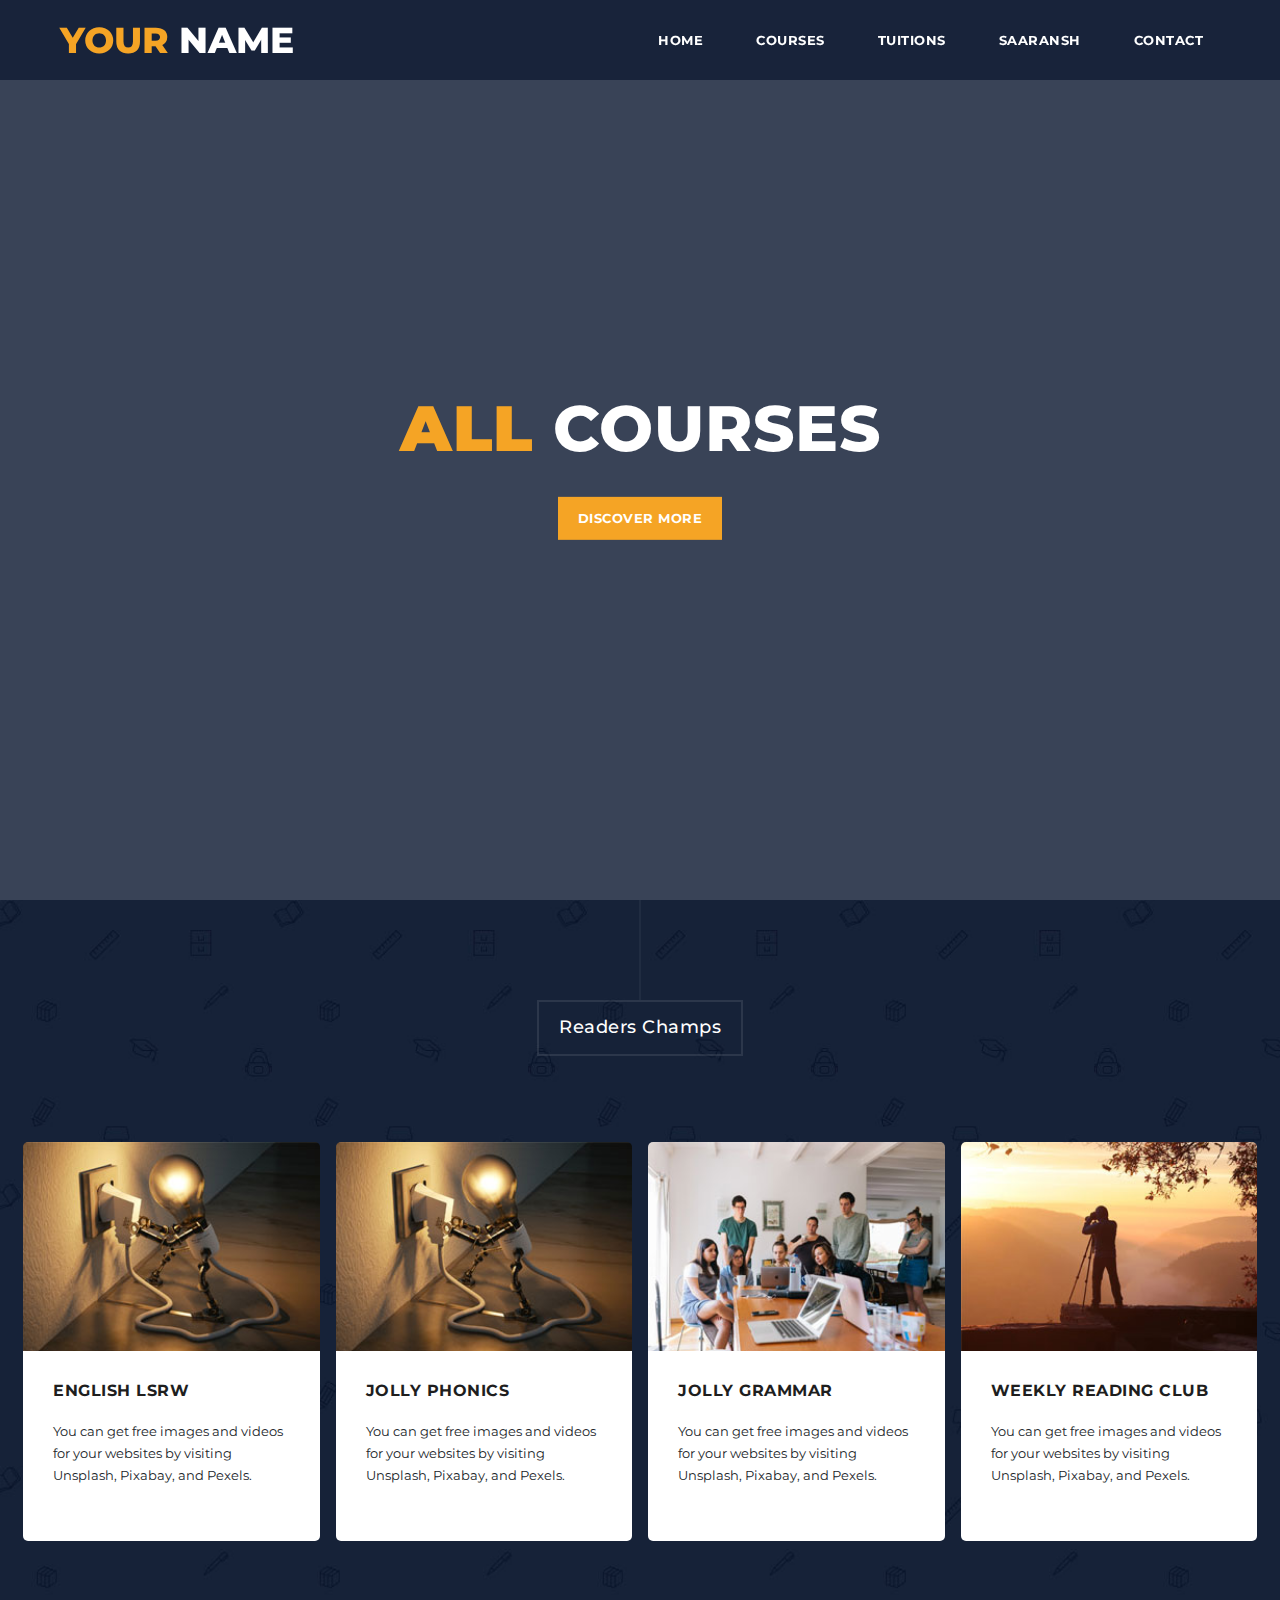
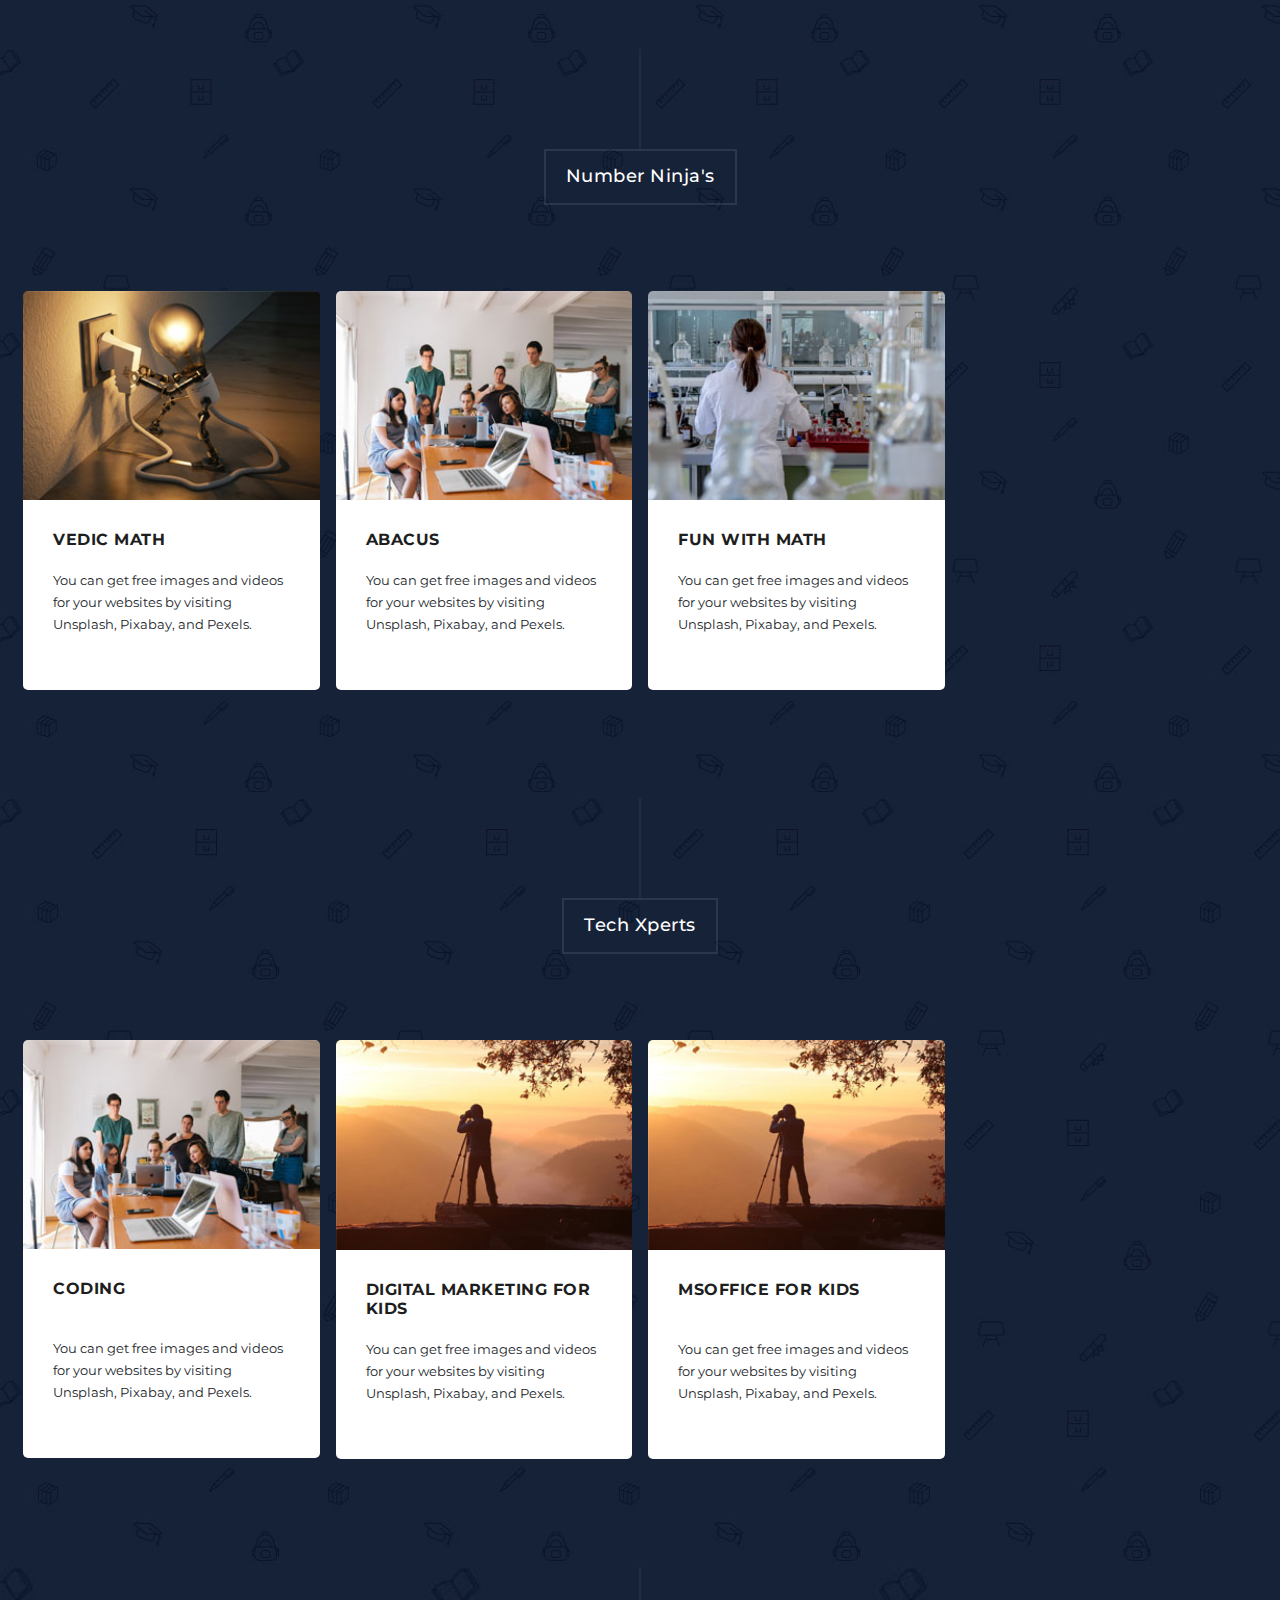
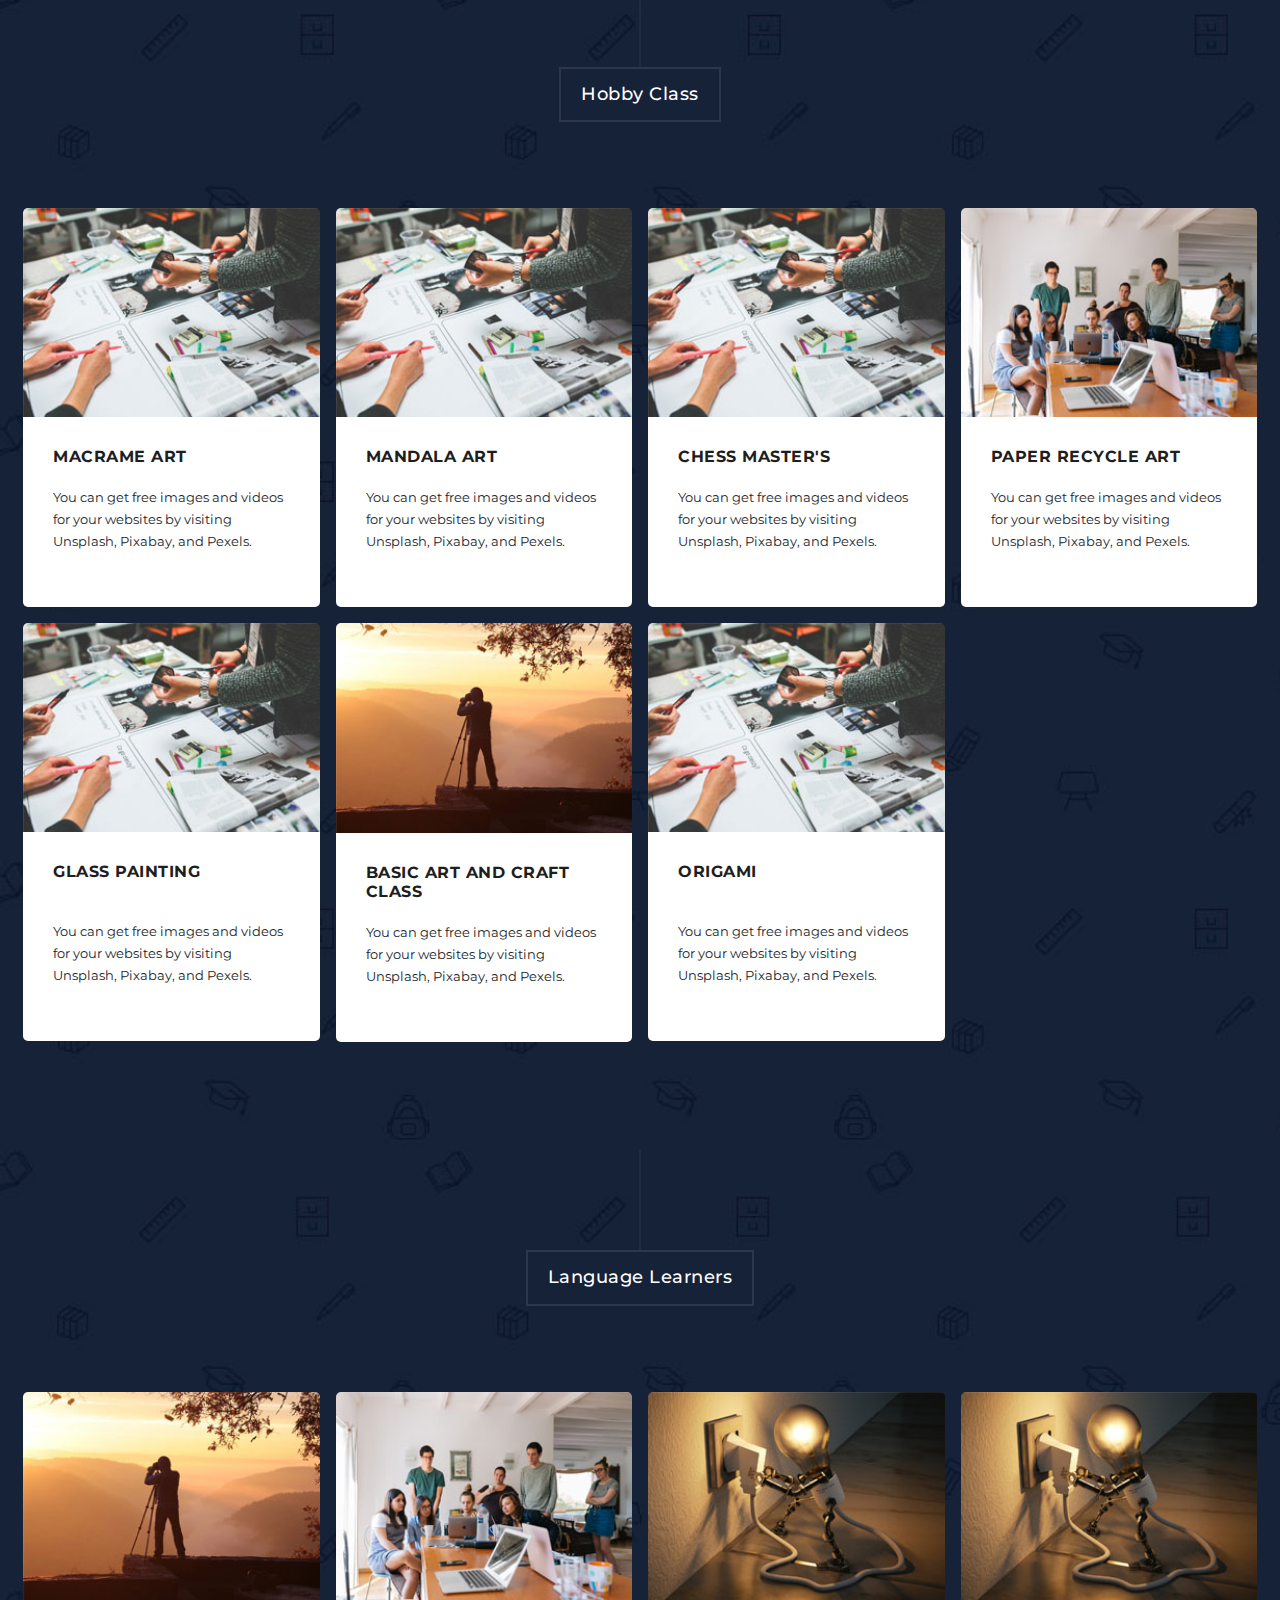
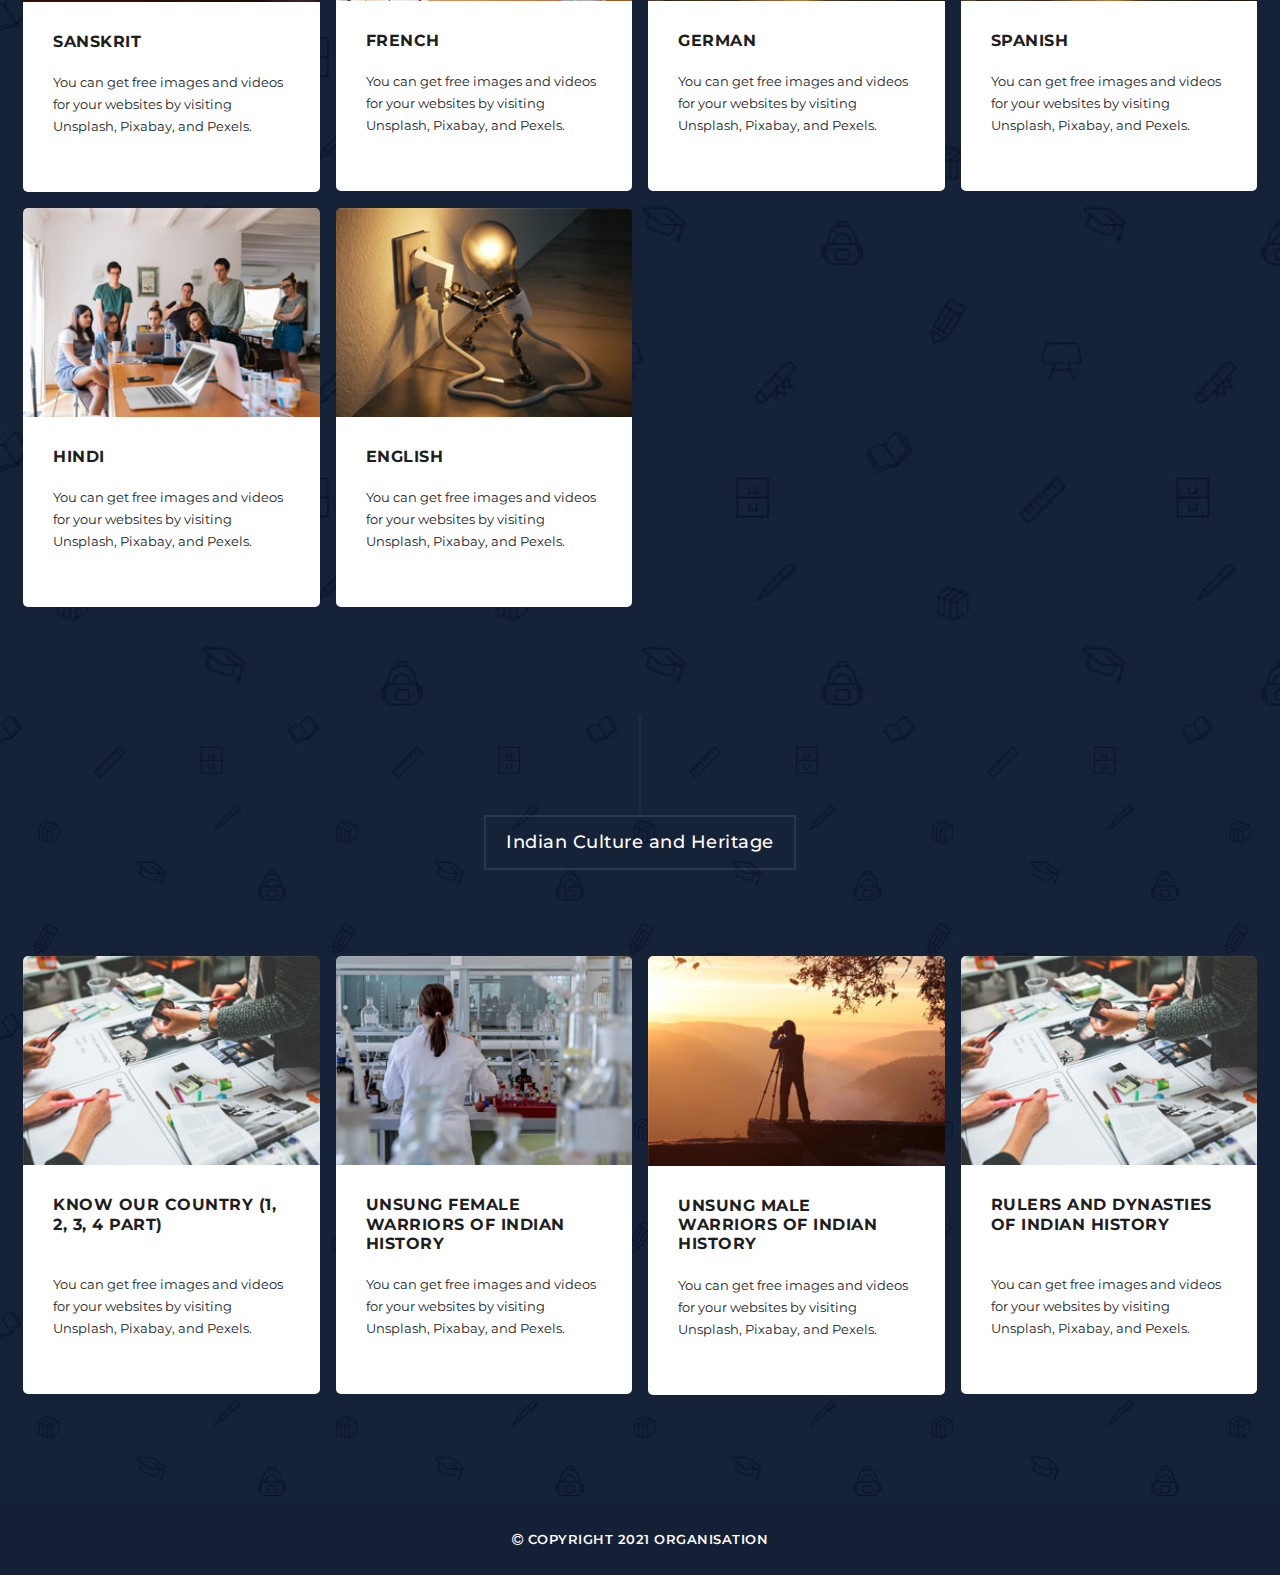
==== all-cources.html @ b9b0e44b "first commit" ====
<!DOCTYPE html>
<html lang="en">

<head>

  <meta charset="utf-8">
  <meta name="viewport" content="width=device-width, initial-scale=1, shrink-to-fit=no">
  <meta name="description" content="">
  <meta name="author" content="">
  <link href="https://fonts.googleapis.com/css?family=Montserrat:100,200,300,400,500,600,700,800,900" rel="stylesheet">

  <title>All Cources</title>

  <!-- Bootstrap core CSS -->
  <link href="vendor/bootstrap/css/bootstrap.min.css" rel="stylesheet">

  <!-- Additional CSS Files -->
  <link rel="stylesheet" href="assets/css/fontawesome.css">
  <link rel="stylesheet" href="assets/css/templatemo-grad-school.css">
  <link rel="stylesheet" href="assets/css/owl.css">
  <link rel="stylesheet" href="assets/css/lightbox.css">

</head>

<body>


  <!--header-->
  <header class="main-header clearfix" role="header">
    <div class="logo">
      <a href="/"><em>Your</em> Name</a>
    </div>
    <a href="#menu" class="menu-link"><i class="fa fa-bars"></i></a>
    <nav id="menu" class="main-nav" role="navigation">
      <ul class="main-menu">
        <li><a href="/" class="external">Home</a></li>
        <li><a href="./all-cources" class="external">Courses</a></li>
        <li><a href="./private-tuitions.html" class="external">Tuitions</a> </li>
        <li><a href="./saaransh-trust.html" class="external">Saaransh</a> </li>
        <li><a href="./contact" class="external">Contact</a></li>
      </ul>
    </nav>
  </header>

  <!-- ***** Main Banner Area Start ***** -->
  <section class="section main-banner" id="top" data-section="section1">
    <video autoplay muted loop id="bg-video">
      <source src="assets/images/course-video.mp4" type="video/mp4" />
    </video>

    <div class="video-overlay header-text">
      <div class="caption">
        <h6></h6>
        <h2><em>All</em> Courses</h2>
        <div class="main-button">
          <div class="scroll-to-section"><a href="#section-readers-champs">Discover more</a></div>
        </div>
      </div>
    </div>
  </section>
  <!-- ***** Main Banner Area End ***** -->



  <!-- A. Readers Champs. -->
  <section class="section courses coming-soon" id="section-readers-champs" data-section="section1">
    <div class="container-fluid">
      <div class="row">
        <div class="col-md-12">
          <div class="section-heading">
            <h2>Readers Champs</h2>
          </div>
        </div>
        <div class="row" id="readers-champs">

        </div>
      </div>
    </div>
  </section>

  <!-- B. Number Ninja's -->
  <section class="section courses" data-section="section2">
    <div class="container-fluid">
      <div class="row">
        <div class="col-md-12">
          <div class="section-heading">
            <h2>Number Ninja's</h2>
          </div>
        </div>
        <div class="row" id="number-ninja">

        </div>
      </div>
    </div>
  </section>

  <!-- C. Tech Xperts -->
  <section class="section courses" data-section="section3">
    <div class="container-fluid">
      <div class="row">
        <div class="col-md-12">
          <div class="section-heading">
            <h2>Tech Xperts</h2>
          </div>
        </div>
        <div class="row" id="tech-xperts">

        </div>
      </div>
    </div>
  </section>

  <!-- D. Hobby Class -->
  <section class="section courses" data-section="section4">
    <div class="container-fluid">
      <div class="row">
        <div class="col-md-12">
          <div class="section-heading">
            <h2>Hobby Class</h2>
          </div>
        </div>
        <div class="row" id="hobby-class">

        </div>
      </div>
    </div>
  </section>

  <!-- E. Language Learners -->
  <section class="section courses" data-section="section5">
    <div class="container-fluid">
      <div class="row">
        <div class="col-md-12">
          <div class="section-heading">
            <h2>Language Learners</h2>
          </div>
        </div>
        <div class="row" id="language">

        </div>
      </div>
    </div>
  </section>


  <!-- F. Indian Culture and Heritage -->
  <section class="section courses " data-section="section6">
    <div class="container-fluid">
      <div class="row">
        <div class="col-md-12">
          <div class="section-heading">
            <h2>Indian Culture and Heritage</h2>
          </div>
        </div>
        <div class="row" id="indian-culture">

        </div>
      </div>
    </div>
  </section>

  <footer>
    <div class="container">
      <div class="row">
        <div class="col-md-12">
          <p>
            <i class="fa fa-copyright"></i> Copyright 2021 Organisation

          </p>
        </div>
      </div>
    </div>
  </footer>

  <!-- Scripts -->
  <!-- Bootstrap core JavaScript -->
  <script src="vendor/jquery/jquery.min.js"></script>
  <script src="vendor/bootstrap/js/bootstrap.bundle.min.js"></script>

  <script src="assets/js/isotope.min.js"></script>
  <script src="assets/js/jquery.matchHeight.min.js"></script>
  <script src="assets/js/owl-carousel.js"></script>
  <script src="assets/js/lightbox.js"></script>
  <script src="assets/js/tabs.js"></script>
  <script src="assets/js/video.js"></script>
  <script src="assets/js/slick-slider.js"></script>
  <script src="assets/js/custom.js"></script>
  <script>

    var courses = {
      "readers-champs": {
        classes: "col-lg-3 col-md-6",
        values: [
          {
            name: "English LSRW"
          },
          {
            name: "JOLLY PHONICS"
          },
          {
            name: "JOLLY GRAMMAR"
          },
          {
            name: "Weekly Reading Club"
          },
        ]
      },
      "number-ninja": {
        classes: "col-lg-3 col-md-6",
        values: [
          {
            name: "Vedic Math"
          },
          {
            name: "Abacus"
          },
          {
            name: "Fun With Math"
          }
        ]
      },
      "tech-xperts": {
        classes: "col-lg-3 col-md-6",
        values: [
          {
            name: "Coding"
          },
          {
            name: "Digital Marketing for Kids"
          },
          {
            name: "MsOffice for Kids"
          }
        ]
      },
      "hobby-class": {
        classes: "col-lg-3 col-md-6",
        values: [
          {
            name: "Macrame Art"
          },
          {
            name: "Mandala Art"
          },
          {
            name: "Chess Master's "
          },
          {
            name: "Paper Recycle Art"
          },
          {
            name: "Glass Painting"
          },
          {
            name: "Basic Art and Craft Class"
          },
          {
            name: "Origami"
          }
        ]
      },
      "language": {
        classes: "col-lg-3 col-md-6",
        values: [
          {
            name: "Sanskrit"
          },
          {
            name: "French"
          },
          {
            name: "German"
          },
          {
            name: "Spanish"
          },
          {
            name: "Hindi"
          },
          {
            name: "English"
          }
        ]
      },
      "indian-culture": {
        classes: "col-lg-3 col-md-6",
        values: [
          {
            name: "Know Our Country (1, 2, 3, 4 Part)"
          },
          {
            name: "Unsung Female Warriors Of Indian History "
          },
          {
            name: "Unsung Male Warriors Of Indian History"
          },
          {
            name: "Rulers and Dynasties Of Indian History"
          }
        ]
      }
    }

    function getRandomInt(min, max) {
      min = Math.ceil(min);
      max = Math.floor(max);
      return Math.floor(Math.random() * (max - min + 1)) + min;
    }

    Object.keys(courses).map(key => {
      courses[key].values.map((course) => {
        var element = `
          <div class="item ${courses[key].classes} col-12 padding-custom-8">
            <div class="">
              <div >
                <img class="full-width" src="assets/images/courses-0${getRandomInt(1, 5)}.jpg" alt="${course.name}">
              </div>
              <div class="down-content">
                <h4>${course.name}</h4>
                <p>You can get free images and videos for your websites by visiting Unsplash, Pixabay, and Pexels.</p>
              </div>
            </div>
          </div>
        `
        $(`#${key}`).append(element);
      })
    })

    /**
     * Match height
     */
    $('.down-content h4').matchHeight();
    $('.down-content p').matchHeight();


    var myEfficientFn = debounce(function () {
      $('.down-content h4').matchHeight();
      $('.down-content p').matchHeight();
    }, 250);

    window.addEventListener("resize", myEfficientFn);


  </script>
</body>

</html>
---- assets/css/templatemo-grad-school.css ----
@import url(fontawesome.css);
@import url(
    "<link href="https://fonts.googleapis.com/css?family=Montserrat:100,
    200,
    300,
    400,
    500,
    600,
    700,
    800,
    900" rel="stylesheet">"
  )
  ; body {
  font-family: "Montserrat", sans-serif;
}

/* Basic */

a {
  color: #3cf;
  text-decoration: none;
}

a:hover {
  color: #fc3;
  text-decoration: none;
}

ul {
  padding: 0px;
  margin: 0px;
  list-style: none;
}

p {
  font-size: 13px;
  line-height: 22px;
}

.section-heading {
  text-align: center;
  margin-bottom: 70px;
}

.section-heading h2:before {
  width: 1px;
  height: 100px;
  background-color: rgba(250, 250, 250, 0.1);
  position: absolute;
  top: -102px;
  content: "";
  left: 50%;
  transform: translate(-50%);
}

.section-heading h2 {
  margin-top: 100px;
  position: relative;
  font-size: 18px;
  font-weight: 500;
  color: #fff;
  letter-spacing: 0.5px;
  display: inline-block;
  padding: 15px 20px;
  border: 2px solid rgba(250, 250, 250, 0.1);
}

/* Buttons */

.main-button a {
  background-color: #f5a425;
  color: #fff;
  font-size: 13px;
  text-transform: uppercase;
  letter-spacing: 0.5px;
  font-weight: 700;
  padding: 12px 20px;
  display: inline-block;
  outline: none;
}

a.menu-link {
  display: none;
}

@media screen and (max-width: 950px) {
  a.menu-link {
    float: right;
    display: block;
    font-size: 36px;
    color: #fff;
    padding-right: 30px;
    padding-top: 15px;
  }
  nav[role="navigation"] {
    clear: both;
    -webkit-transition: all 0.3s ease-out;
    -moz-transition: all 0.3s ease-out;
    -ms-transition: all 0.3s ease-out;
    -o-transition: all 0.3s ease-out;
    transition: all 0.3s ease-out;
  }
  .js nav[role="navigation"] {
    overflow: hidden;
    max-height: 0;
  }
  nav[role="navigation"].active {
    max-height: 20em;
    height: 20em;
    overflow-y: scroll;
  }
  nav[role="navigation"] ul {
    top: 0;
    width: 100%;
    position: relative;
    margin: 0;
    padding: 0;
    border-top: 1px solid rgba(250, 250, 250, 0.25);
    background-color: rgba(22, 34, 57, 0.99);
  }
  nav[role="navigation"] li a {
    display: block;
    padding: 15px 0px;
    border-bottom: 1px solid rgba(250, 250, 250, 0.25);
    text-align: center;
    color: #fff;
    font-size: 13px;
    text-transform: uppercase;
    font-weight: 700;
    line-height: 1.5;
  }
  nav[role="navigation"] li:hover a,
  nav[role="navigation"] li.active a {
    color: #f5a425;
  }

  @media screen and (min-width: 951px) {
    .js nav[role="navigation"] {
      max-height: none;
    }

    nav[role="navigation"] li {
      display: inline-block;
      margin: 0 0.25em;
    }
    nav[role="navigation"] li a {
      border: 0;
    }
  }
}

/* Header */

@media screen and (max-width: 1050px) {
  .main-header .logo {
    padding-left: 30px !important;
  }

  .main-menu {
    padding-right: 30px !important;
  }

  .main-menu li {
    margin-left: 5px !important;
  }
}

.main-header {
  background-color: rgba(22, 34, 57, 0.95);
  height: 80px;
  position: fixed;
  z-index: 12;
  width: 100%;
  top: 0;
}

.main-header .logo {
  float: left;
  line-height: 80px;
  padding-left: 60px;
}

.main-header .logo a {
  font-size: 36px;
  text-transform: uppercase;
  font-weight: 800;
  color: #fff;
}
.main-header .logo a em {
  font-style: normal;
  color: #f5a425;
}

.main-menu {
  float: right;
  padding-right: 60px;
}

.main-menu li {
  display: inline-block;
  line-height: 79px;
  margin-left: 15px;
  position: relative;
}

.main-menu li:first-child {
  margin-left: 0px;
}

.main-menu li a {
  padding: 10px 15px;
  font-size: 13px;
  text-transform: uppercase;
  letter-spacing: 0.5px;
  font-weight: 700;
  color: #fff;
  border: 2px solid transparent;
  transition: all 0.5s;
}

.main-menu li.has-submenu a:after {
  content: "\f107";
  font-family: "FontAwesome";
  margin-left: 5px;
}

.main-menu li.has-submenu ul li a:after {
  display: none;
}

.main-menu li .sub-menu {
  position: absolute;
  width: 160px;
  background-color: #18233a;
  opacity: 0;
  visibility: hidden;
  transition: all 0.5s;
}

.main-menu li:hover .sub-menu {
  opacity: 1;
  visibility: visible;
}

.main-menu li .sub-menu li {
  display: block;
  line-height: 20px;
  margin-left: 0px;
  margin-bottom: 15px;
  padding-bottom: 15px;
  border-bottom: 1px solid #121b2f;
}

.main-menu li .sub-menu li:first-child {
  padding-top: 15px;
}

.main-menu li .sub-menu li:last-child {
  margin-bottom: 0px;
  border-bottom: none;
}

.main-menu li .sub-menu li a {
  font-size: 12px;
  font-weight: 500;
  padding: 0px 15px;
  letter-spacing: 0.5px;
  border: none;
  transition: all 0.5s;
}

.main-menu li .sub-menu li a:hover {
  color: #f5a425;
  border: none;
}

.main-nav li:hover a,
.main-nav li.active a {
  border: 2px solid #f5a425;
}

@media (max-width: 950px) {
  .main-nav li:hover a,
  .main-nav li.active a {
    border: 2px solid transparent;
    border-bottom: 1px solid rgba(250, 250, 250, 0.25);
  }
}

/* Slider */

.main-banner {
  position: relative;
  max-height: 100%;
  overflow: hidden;
  margin-bottom: -7px;
}

#bg-video {
  min-width: 100%;
  min-height: 100vh;
  max-width: 100%;
  max-height: 100vh;
  object-fit: cover;
  z-index: -1;
}

#bg-video::-webkit-media-controls {
  display: none !important;
}

.video-overlay {
  position: absolute;
  background-color: rgba(22, 34, 57, 0.85);
  top: 0;
  left: 0;
  bottom: 7px;
  width: 100%;
}

.main-banner .caption {
  text-align: center;
  position: absolute;
  width: 80%;
  left: 50%;
  top: 50%;
  transform: translate(-50%, -50%);
}

.main-banner .caption h6 {
  margin-top: 0px;
  font-size: 18px;
  text-transform: uppercase;
  font-weight: 600;
  color: #fff;
  letter-spacing: 1px;
}

.main-banner .caption h2 {
  margin-top: 30px;
  margin-bottom: 30px;
  font-size: 64px;
  text-transform: uppercase;
  font-weight: 800;
  color: #fff;
  letter-spacing: 1px;
}

.main-banner .caption h2 em {
  font-style: normal;
  color: #f5a425;
  font-weight: 900;
}

@media screen and (max-width: 1180px) {
  .main-banner .caption h6 {
    font-weight: 500;
  }

  .main-banner .caption h2 {
    font-size: 58px;
  }
}
@media screen and (max-width: 767px) {
  .main-banner .caption h6 {
    font-weight: 500;
  }

  .main-banner .caption h2 {
    font-size: 36px;
  }
}

/* Features */

section.features .col-4 {
  padding-left: 0px;
  padding-right: 0px;
}

.features-post {
  position: relative;
  margin-bottom: 0px;
}

.features-thumb {
  overflow: hidden;
  position: relative;
}

.features-thumb img {
  width: 100%;
}

.features-content {
  position: absolute;
  bottom: 0;
  left: 0;
  width: 100%;
  background-color: #0c1228;
  color: #fff;
  padding: 40px;
}

.features-content:hover {
  background-color: #f5a425;
  box-shadow: 0px 0px 30px rgba(0, 0, 0, 0.5);
}

.features-content h4 {
  font-size: 16px;
  text-transform: uppercase;
  font-weight: 700;
  color: #fff;
  letter-spacing: 1px;
  margin-bottom: 0px;
}

.features-content h4 i {
  margin-right: 15px;
  font-size: 24px;
}

.features-content p {
  margin-bottom: 0px;
}

.features-content a {
  margin-top: 15px;
  display: inline-block;
  text-transform: uppercase;
  color: #fff;
  letter-spacing: 0.5px;
  font-weight: 700;
  font-size: 14px;
  border-bottom: 2px solid #fff;
}

.features-content p.hidden-sm {
  display: none;
}

.second-features,
.third-features {
  border-left: 1px solid rgba(250, 250, 250, 0.1);
}

.content-hide {
  margin-top: 15px;
  display: none;
}

.content-hide p {
  color: #fff;
}

@media screen and (max-width: 767px) {
  .features-content {
    padding: 15px;
  }
  .features-content h4 i {
    display: block;
    margin-bottom: 10px;
  }
  .features-content h4 {
    font-size: 14px;
  }
  .features-content p {
    display: none;
  }
  .features-content p.hidden-sm {
    display: block;
  }
  .features-content a {
    letter-spacing: 0px;
    font-size: 13px;
    font-weight: 600;
  }
}

/* Why Choosing Us */

section.why-us {
  background-image: url(../images/choosing-bg.jpg);
  background-color: #172238;
  background-repeat: no-repeat;
  background-size: cover;
  padding-bottom: 100px;
}

#tabs {
  text-align: center;
}
#tabs ul {
  margin: 0;
  padding: 0;
  -webkit-column-count: 3;
  -moz-column-count: 3;
  column-count: 3;
  -webkit-column-gap: 0;
  -moz-column-gap: 0;
  column-gap: 0;
}
#tabs ul::after {
  clear: both;
  content: "";
  display: table;
}
#tabs ul li {
  display: block;
  font-weight: 400;
  font-size: 1.2em;
  letter-spacing: 1px;
  text-align: center;
}
#tabs ul li a {
  display: block;
  font-size: 13px;
  font-weight: 700;
  letter-spacing: 1px;
  cursor: pointer;
  outline: 0;
  padding-bottom: 30px;
  color: #fff;
  text-decoration: none;
  text-transform: uppercase;
  position: relative;
}
#tabs ul li a:after {
  transition: all 0.3s;
  width: 10px;
  height: 10px;
  background-color: #fff;
  content: "";
  position: absolute;
  left: 50%;
  transform: translate(-50%);
  bottom: 0;
}
#tabs ul li a:before {
  transition: all 0.3s;
  width: 25px;
  height: 25px;
  border: 2px solid transparent;
  background-color: transparent;
  content: "";
  position: absolute;
  left: 50%;
  transform: translate(-50%);
  bottom: -5px;
}
#tabs ul li span {
  display: block;
  margin-bottom: 0.75em;
}
#tabs ul .ui-tabs-active {
}
#tabs ul .ui-tabs-active a {
  color: #f5a425;
}
#tabs ul .ui-tabs-active a:after {
  background-color: #f5a425;
  width: 15px;
  height: 15px;
}
#tabs ul .ui-tabs-active a:before {
  border-color: #f5a425;
}
#tabs h4 {
  margin-top: 60px;
  font-size: 32px;
  font-weight: 700;
  letter-spacing: 1px;
  color: #fff;
  margin-bottom: 30px;
}

#tabs p {
  color: #fff;
  font-size: 15px;
  line-height: 28px;
}

.tabs-content {
  margin-top: 60px;
  text-align: left;
}

@media screen and (max-width: 767px) {
  .tabs-content {
    text-align: center;
  }
}

.tabs-content img {
  width: 100%;
  overflow: hidden;
  padding-right: 45px;
}

@media screen and (max-width: 767px) {
  .tabs-content img {
    padding-right: 0px;
  }
}

/* Coming Soon */

section.coming-soon {
  background-image: url(../images/coming-soon-bg.jpg);
  background-repeat: no-repeat;
  background-size: cover;
  background-color: #172238;
  padding: 120px 0px;
}

section.coming-soon .continer .counter div {
  display: inline-block;
}
section.coming-soon .continer h4 {
  margin-top: 100px;
  font-size: 30px;
  color: #fff;
  font-weight: 800;
  letter-spacing: 0.5px;
  line-height: 40px;
  margin-bottom: 50px;
}
section.coming-soon .continer h4 em {
  font-style: normal;
  color: #f5a425;
}

@media screen and (max-width: 767px) {
  section.coming-soon .continer h4 {
    text-align: center;
  }
}

section.coming-soon .continer .counter .days,
section.coming-soon .continer .counter .hours,
section.coming-soon .continer .counter .minutes,
section.coming-soon .continer .counter .seconds {
  width: 22%;
  height: 140px;
  float: left;
  text-align: center;
  font-size: 48px;
  font-weight: 800;
  letter-spacing: 1px;
  color: #fff;
  background-color: rgba(250, 250, 250, 0.1);
}
@media screen and (max-width: 992px) {
  section.coming-soon .continer .counter .days,
  section.coming-soon .continer .counter .hours,
  section.coming-soon .continer .counter .minutes,
  section.coming-soon .continer .counter .seconds {
    font-size: 26px;
  }

  section.coming-soon .continer .counter .days .value,
  section.coming-soon .continer .counter .hours .value,
  section.coming-soon .continer .counter .minutes .value,
  section.coming-soon .continer .counter .seconds .value {
    margin-top: 40px !important;
  }

  section.coming-soon .continer .counter span {
    font-size: 14px !important;
  }
}
section.coming-soon .continer .counter .days,
section.coming-soon .continer .counter .hours,
section.coming-soon .continer .counter .minutes {
  margin-right: 4%;
}
section.coming-soon .continer .counter .days .value,
section.coming-soon .continer .counter .hours .value,
section.coming-soon .continer .counter .minutes .value,
section.coming-soon .continer .counter .seconds .value {
  margin-top: 15px;
  display: block;
  width: 100%;
}

section.coming-soon .continer .counter span {
  font-size: 18px;
  text-transform: uppercase;
  color: #f5a425;
  font-weight: 500;
  letter-spacing: 1px;
  margin-top: 0px;
  display: block;
}

section.coming-soon .right-content {
  margin-left: 30px;
}

@media screen and (max-width: 767px) {
  section.coming-soon .right-content {
    margin-top: 60px;
    margin-left: 0px;
  }
}

section.coming-soon .top-content {
  margin-bottom: -8px;
}

section.coming-soon .top-content h6 {
  font-size: 14px;
  color: #fff;
  background-color: rgba(250, 250, 250, 0.2);
  padding: 40px;
  text-align: center;
  line-height: 24px;
}

section.coming-soon .top-content h6 em {
  font-style: normal;
  font-weight: 600;
}

section.coming-soon form {
  background-color: rgba(250, 250, 250, 0.1);
  padding: 60px 40px;
  width: 100%;
  text-align: center;
}

section.coming-soon form input {
  width: 100%;
  height: 40px;
  background-color: rgba(250, 250, 250, 0.1);
  border-radius: 0px;
  border: none;
  outline: none;
  color: #fff;
  font-size: 13px;
  margin-bottom: 20px;
  letter-spacing: 0.5px;
}

section.coming-soon form input:focus {
  outline: none;
  border: none;
  box-shadow: none;
  color: #fff;
  background-color: rgba(250, 250, 250, 0.1);
}

section.coming-soon form::placeholder {
  color: #fff;
}
section.coming-soon form input::placeholder {
  color: #fff;
}
section.coming-soon form input::placeholder {
  color: #fff;
}

section.coming-soon form button {
  margin-top: 10px;
  background-color: #f5a425;
  color: #fff;
  font-size: 13px;
  text-transform: uppercase;
  letter-spacing: 0.5px;
  font-weight: 700;
  padding: 12px 20px;
  display: inline-block;
  outline: none;
  box-shadow: none;
  border: none;
}

/* Courses */

section.courses {
  background-image: url(../images/choosing-bg.jpg);
  background-repeat: no-repeat;
  background-size: cover;
  background-color: #172238;
  padding-bottom: 100px;
  padding: 0px 30px 100px 30px;
}

section.courses .item img {
  border-top-right-radius: 5px;
  border-top-left-radius: 5px;
}

section.courses .item .down-content {
  padding: 30px;
  background-color: #fff;
  border-bottom-right-radius: 5px;
  border-bottom-left-radius: 5px;
}

section.courses .item .down-content h4 {
  font-size: 16px;
  text-transform: uppercase;
  color: #1e1e1e;
  letter-spacing: 0.5px;
  font-weight: 700;
  margin-top: 0px;
  margin-bottom: 20px;
}

section.courses .item .down-content p {
  margin-bottom: 25px;
}

section.courses .item .down-content img {
  width: 40px;
  border: 2px solid #f5a425;
  border-radius: 50%;
  text-align: left;
  display: inline-block;
}

section.courses .item .down-content .text-button-pay {
  float: right;
  display: inline-block;
  margin-top: -30px;
}

section.courses .item .down-content .text-button-pay a {
  color: #f5a425;
  font-size: 13px;
}

section.courses .item .down-content .text-button-free {
  float: right;
  display: inline-block;
  margin-top: -30px;
}

section.courses .item .down-content .text-button-free a {
  color: #7a7a7a;
  font-size: 13px;
}

section.courses .owl-carousel .owl-nav {
  display: none;
}

section.courses .owl-carousel .owl-dots {
  text-align: center;
}

section.courses .owl-carousel button.owl-dot {
  width: 10px;
  height: 10px;
  background-color: #fff;
  margin: 50px 10px 0px 10px;
  outline: none;
}
section.courses .owl-carousel button.active {
  background-color: #f5a425;
}

/* Video */

section.video {
  background-image: url(../images/video-bg.jpg);
  background-repeat: no-repeat;
  background-size: cover;
  background-color: #172238;
  padding: 120px 0px;
}

section.video .left-content {
  color: #fff;
}

section.video .left-content span {
  text-transform: uppercase;
  font-size: 14px;
  letter-spacing: 0.5px;
}

section.video .left-content h4 {
  margin-top: 20px;
  font-size: 30px;
  color: #fff;
  font-weight: 800;
  letter-spacing: 0.5px;
  line-height: 40px;
  margin-bottom: 20px;
}
section.video .left-content h4 em {
  font-style: normal;
  color: #f5a425;
}

section.video .left-content .main-button {
  margin-top: 30px;
}

.video-item {
  position: relative;
  width: 100%;
  max-width: 600px;
  margin: 0px auto 0;
}

@media screen and (max-width: 767px) {
  section.video .left-content {
    margin-bottom: 45px;
  }

  section.video .first-item .first-content h4,
  section.video .second-item .second-content h4 {
    text-align: center;
  }
}

.video-item figure {
  position: relative;
  width: 100%;
  font-size: 0;
}
.video-item figure img {
  width: 100%;
}
.video-item figure a:before {
  content: "";
  position: absolute;
  bottom: 10px;
  right: 15px;
  width: 60px;
  height: 60px;
  margin-top: -32.5px;
  margin-left: -32.5px;
  border-radius: 50%;
  background-color: #f5a425;
  z-index: 10;
}
.video-item figure a:after {
  content: "";
  position: absolute;
  bottom: 27.5px;
  right: 20px;
  margin-top: -12.5px;
  margin-left: -7px;
  border: solid 13px transparent;
  border-left: solid 20px;
  border-left-color: #fff;
  z-index: 10;
}
.video-item figure a:hover:before {
  background-color: #f5a425;
}

.video-item .video-caption {
  position: absolute;
  z-index: 10;
  background-color: rgba(250, 250, 250, 0.75);
  height: 80px;
  width: 100%;
  padding: 27px 30px;
  bottom: 0;
}

.video-item .video-caption h4 {
  font-size: 20px;
  text-transform: uppercase;
  font-weight: 700;
  letter-spacing: 1px;
}

/* Magnific Popup CSS */
.mfp-bg {
  top: 0;
  left: 0;
  width: 100%;
  height: 100%;
  z-index: 1042;
  overflow: hidden;
  position: fixed;
  background: #0b0b0b;
  opacity: 0.8;
}

.mfp-wrap {
  top: 0;
  left: 0;
  width: 100%;
  height: 100%;
  z-index: 1043;
  position: fixed;
  outline: none !important;
  -webkit-backface-visibility: hidden;
}

.mfp-container {
  text-align: center;
  position: absolute;
  width: 100%;
  height: 100%;
  left: 0;
  top: 0;
  padding: 0 8px;
  box-sizing: border-box;
}

.mfp-container:before {
  content: "";
  display: inline-block;
  height: 100%;
  vertical-align: middle;
}

.mfp-align-top .mfp-container:before {
  display: none;
}

.mfp-content {
  position: relative;
  display: inline-block;
  vertical-align: middle;
  margin: 0 auto;
  text-align: left;
  z-index: 1045;
}

.mfp-inline-holder .mfp-content,
.mfp-ajax-holder .mfp-content {
  width: 100%;
  cursor: auto;
}

.mfp-ajax-cur {
  cursor: progress;
}

.mfp-zoom-out-cur,
.mfp-zoom-out-cur .mfp-image-holder .mfp-close {
  cursor: -moz-zoom-out;
  cursor: -webkit-zoom-out;
  cursor: zoom-out;
}

.mfp-zoom {
  cursor: pointer;
  cursor: -webkit-zoom-in;
  cursor: -moz-zoom-in;
  cursor: zoom-in;
}

.mfp-auto-cursor .mfp-content {
  cursor: auto;
}

.mfp-close,
.mfp-arrow,
.mfp-preloader,
.mfp-counter {
  -webkit-user-select: none;
  -moz-user-select: none;
  user-select: none;
}

.mfp-loading.mfp-figure {
  display: none;
}

.mfp-hide {
  display: none !important;
}

.mfp-preloader {
  color: #ccc;
  position: absolute;
  top: 50%;
  width: auto;
  text-align: center;
  margin-top: -0.8em;
  left: 8px;
  right: 8px;
  z-index: 1044;
}

.mfp-preloader a {
  color: #ccc;
}

.mfp-preloader a:hover {
  color: #fff;
}

.mfp-s-ready .mfp-preloader {
  display: none;
}

.mfp-s-error .mfp-content {
  display: none;
}

button.mfp-close,
button.mfp-arrow {
  overflow: visible;
  cursor: pointer;
  background: transparent;
  border: 0;
  -webkit-appearance: none;
  display: block;
  outline: none;
  padding: 0;
  z-index: 1046;
  box-shadow: none;
  touch-action: manipulation;
}

button::-moz-focus-inner {
  padding: 0;
  border: 0;
}

.mfp-close {
  width: 44px;
  height: 44px;
  line-height: 44px;
  position: absolute;
  right: 0;
  top: 0;
  text-decoration: none;
  text-align: center;
  opacity: 0.65;
  padding: 0 0 18px 10px;
  color: #fff;
  font-style: normal;
  font-size: 28px;
  font-family: Arial, Baskerville, monospace;
}

.mfp-close:hover,
.mfp-close:focus {
  opacity: 1;
}

.mfp-close:active {
  top: 1px;
}

.mfp-close-btn-in .mfp-close {
  color: #333;
}

.mfp-image-holder .mfp-close,
.mfp-iframe-holder .mfp-close {
  color: #fff;
  right: -6px;
  text-align: right;
  padding-right: 6px;
  width: 100%;
}

.mfp-counter {
  position: absolute;
  top: 0;
  right: 0;
  color: #ccc;
  font-size: 12px;
  line-height: 18px;
  white-space: nowrap;
}

.mfp-arrow {
  position: absolute;
  opacity: 0.65;
  margin: 0;
  top: 50%;
  margin-top: -55px;
  padding: 0;
  width: 90px;
  height: 110px;
  -webkit-tap-highlight-color: transparent;
}

.mfp-arrow:active {
  margin-top: -54px;
}

.mfp-arrow:hover,
.mfp-arrow:focus {
  opacity: 1;
}

.mfp-arrow:before,
.mfp-arrow:after {
  content: "";
  display: block;
  width: 0;
  height: 0;
  position: absolute;
  left: 0;
  top: 0;
  margin-top: 35px;
  margin-left: 35px;
  border: medium inset transparent;
}

.mfp-arrow:after {
  border-top-width: 13px;
  border-bottom-width: 13px;
  top: 8px;
}

.mfp-arrow:before {
  border-top-width: 21px;
  border-bottom-width: 21px;
  opacity: 0.7;
}

.mfp-arrow-left {
  left: 0;
}

.mfp-arrow-left:after {
  border-right: 17px solid #fff;
  margin-left: 31px;
}

.mfp-arrow-left:before {
  margin-left: 25px;
  border-right: 27px solid #3f3f3f;
}

.mfp-arrow-right {
  right: 0;
}

.mfp-arrow-right:after {
  border-left: 17px solid #fff;
  margin-left: 39px;
}

.mfp-arrow-right:before {
  border-left: 27px solid #3f3f3f;
}

.mfp-iframe-holder {
  padding-top: 40px;
  padding-bottom: 40px;
}

.mfp-iframe-holder .mfp-content {
  line-height: 0;
  width: 100%;
  max-width: 900px;
}

.mfp-iframe-holder .mfp-close {
  top: -40px;
}

.mfp-iframe-scaler {
  width: 100%;
  height: 0;
  overflow: hidden;
  padding-top: 56.25%;
}

.mfp-iframe-scaler iframe {
  position: absolute;
  display: block;
  top: 0;
  left: 0;
  width: 100%;
  height: 100%;
  box-shadow: 0 0 8px rgba(0, 0, 0, 0.6);
  background: #000;
}

/* Main image in popup */
img.mfp-img {
  width: auto;
  max-width: 100%;
  height: auto;
  display: block;
  line-height: 0;
  box-sizing: border-box;
  padding: 40px 0 40px;
  margin: 0 auto;
}

/* The shadow behind the image */
.mfp-figure {
  line-height: 0;
}

.mfp-figure:after {
  content: "";
  position: absolute;
  left: 0;
  top: 40px;
  bottom: 40px;
  display: block;
  right: 0;
  width: auto;
  height: auto;
  z-index: -1;
  box-shadow: 0 0 8px rgba(0, 0, 0, 0.6);
  background: #444;
}

.mfp-figure small {
  color: #bdbdbd;
  display: block;
  font-size: 12px;
  line-height: 14px;
}

.mfp-figure figure {
  margin: 0;
}

.mfp-bottom-bar {
  margin-top: -36px;
  position: absolute;
  top: 100%;
  left: 0;
  width: 100%;
  cursor: auto;
}

.mfp-title {
  text-align: left;
  line-height: 18px;
  color: #f3f3f3;
  word-wrap: break-word;
  padding-right: 36px;
}

.mfp-image-holder .mfp-content {
  max-width: 100%;
}

.mfp-gallery .mfp-image-holder .mfp-figure {
  cursor: pointer;
}

@media screen and (max-width: 800px) and (orientation: landscape),
  screen and (max-height: 300px) {
  /**
       * Remove all paddings around the image on small screen
       */
  .mfp-img-mobile .mfp-image-holder {
    padding-left: 0;
    padding-right: 0;
  }

  .mfp-img-mobile img.mfp-img {
    padding: 0;
  }

  .mfp-img-mobile .mfp-figure:after {
    top: 0;
    bottom: 0;
  }

  .mfp-img-mobile .mfp-figure small {
    display: inline;
    margin-left: 5px;
  }

  .mfp-img-mobile .mfp-bottom-bar {
    background: rgba(0, 0, 0, 0.6);
    bottom: 0;
    margin: 0;
    top: auto;
    padding: 3px 5px;
    position: fixed;
    box-sizing: border-box;
  }

  .mfp-img-mobile .mfp-bottom-bar:empty {
    padding: 0;
  }

  .mfp-img-mobile .mfp-counter {
    right: 5px;
    top: 3px;
  }

  .mfp-img-mobile .mfp-close {
    top: 0;
    right: 0;
    width: 35px;
    height: 35px;
    line-height: 35px;
    background: rgba(0, 0, 0, 0.6);
    position: fixed;
    text-align: center;
    padding: 0;
  }
}
@media all and (max-width: 900px) {
  .mfp-arrow {
    -webkit-transform: scale(0.75);
    transform: scale(0.75);
  }

  .mfp-arrow-left {
    -webkit-transform-origin: 0;
    transform-origin: 0;
  }

  .mfp-arrow-right {
    -webkit-transform-origin: 100%;
    transform-origin: 100%;
  }

  .mfp-container {
    padding-left: 6px;
    padding-right: 6px;
  }
}

/* Contact */

section.contact {
  background-image: url(../images/contact-bg.jpg);
  background-repeat: no-repeat;
  background-size: cover;
  background-color: #172238;
  padding-bottom: 120px;
}

section.contact form {
  background-color: rgba(250, 250, 250, 0.1);
  padding: 30px;
  width: 100%;
}

@media screen and (max-width: 767px) {
  section.contact form {
    margin-bottom: 30px;
  }
}

section.contact form input {
  width: 100%;
  height: 40px;
  background-color: rgba(250, 250, 250, 0.1);
  border-radius: 0px;
  border: none;
  outline: none;
  color: #fff;
  font-size: 13px;
  margin-bottom: 30px;
  letter-spacing: 0.5px;
}

section.contact form textarea {
  width: 100%;
  height: 220px;
  max-height: 280px;
  min-height: 220px;
  background-color: rgba(250, 250, 250, 0.1);
  border-radius: 0px;
  border: none;
  outline: none;
  color: #fff;
  font-size: 13px;
  margin-bottom: 30px;
  letter-spacing: 0.5px;
}

section.contact form input:focus,
section.contact form textarea:focus {
  outline: none;
  border: none;
  box-shadow: none;
  color: #fff;
  background-color: rgba(250, 250, 250, 0.1);
}

section.contact form::placeholder {
  color: #fff;
}
section.contact form input::placeholder {
  color: #fff;
}
section.contact form input::placeholder {
  color: #fff;
}

section.contact form::placeholder {
  color: #fff;
}
section.contact form textarea::placeholder {
  color: #fff;
}
section.contact form textarea::placeholder {
  color: #fff;
}

section.contact form button {
  background-color: #f5a425;
  color: #fff;
  font-size: 13px;
  text-transform: uppercase;
  letter-spacing: 0.5px;
  font-weight: 700;
  padding: 12px 20px;
  display: inline-block;
  outline: none;
  box-shadow: none;
  border: none;
}

/* Footer */

footer {
  background-color: #152036;
  text-align: center;
}

footer p {
  margin-bottom: 0px;
  padding: 25px 0px;
  color: #fff;
  font-size: 13px;
  text-transform: uppercase;
  font-weight: 600;
  letter-spacing: 0.5px;
}

footer p a,
footer p a:hover {
  color: #f5a425;
}

@media screen and (max-width: 992px) {
  .features {
    background-color: #0c1228;
  }
  .features-content {
    position: relative;
  }
  .features-post {
    border-left: 0;
  }
}

@media screen and (max-width: 950px) {
  .main-menu {
    padding-right: 0 !important;
  }
  .main-header .logo {
    line-height: 73px;
  }
  .main-menu li {
    display: block;
    line-height: 1;
    margin-left: 0 !important;
  }

  .main-menu li .sub-menu {
    opacity: 1;
    visibility: visible;
    position: static;
    margin-left: auto;
    margin-right: auto;
    width: 100%;
  }
  .main-menu li .sub-menu li:last-child {
    border-bottom: 1px solid rgba(250, 250, 250, 0.25);
  }
}

@media screen and (max-width: 950px) and (max-height: 400px) {
  nav[role="navigation"].active {
    max-height: calc(80px + 100vh);
    overflow-y: auto;
  }
}

@media screen and (max-width: 767px) {
  footer p {
    font-size: 12px;
    font-weight: 600;
    letter-spacing: 0.25px;
  }
}

.full-width {
  width: 100%;
}

.padding-custom-8 {
  padding: 8px !important;
}
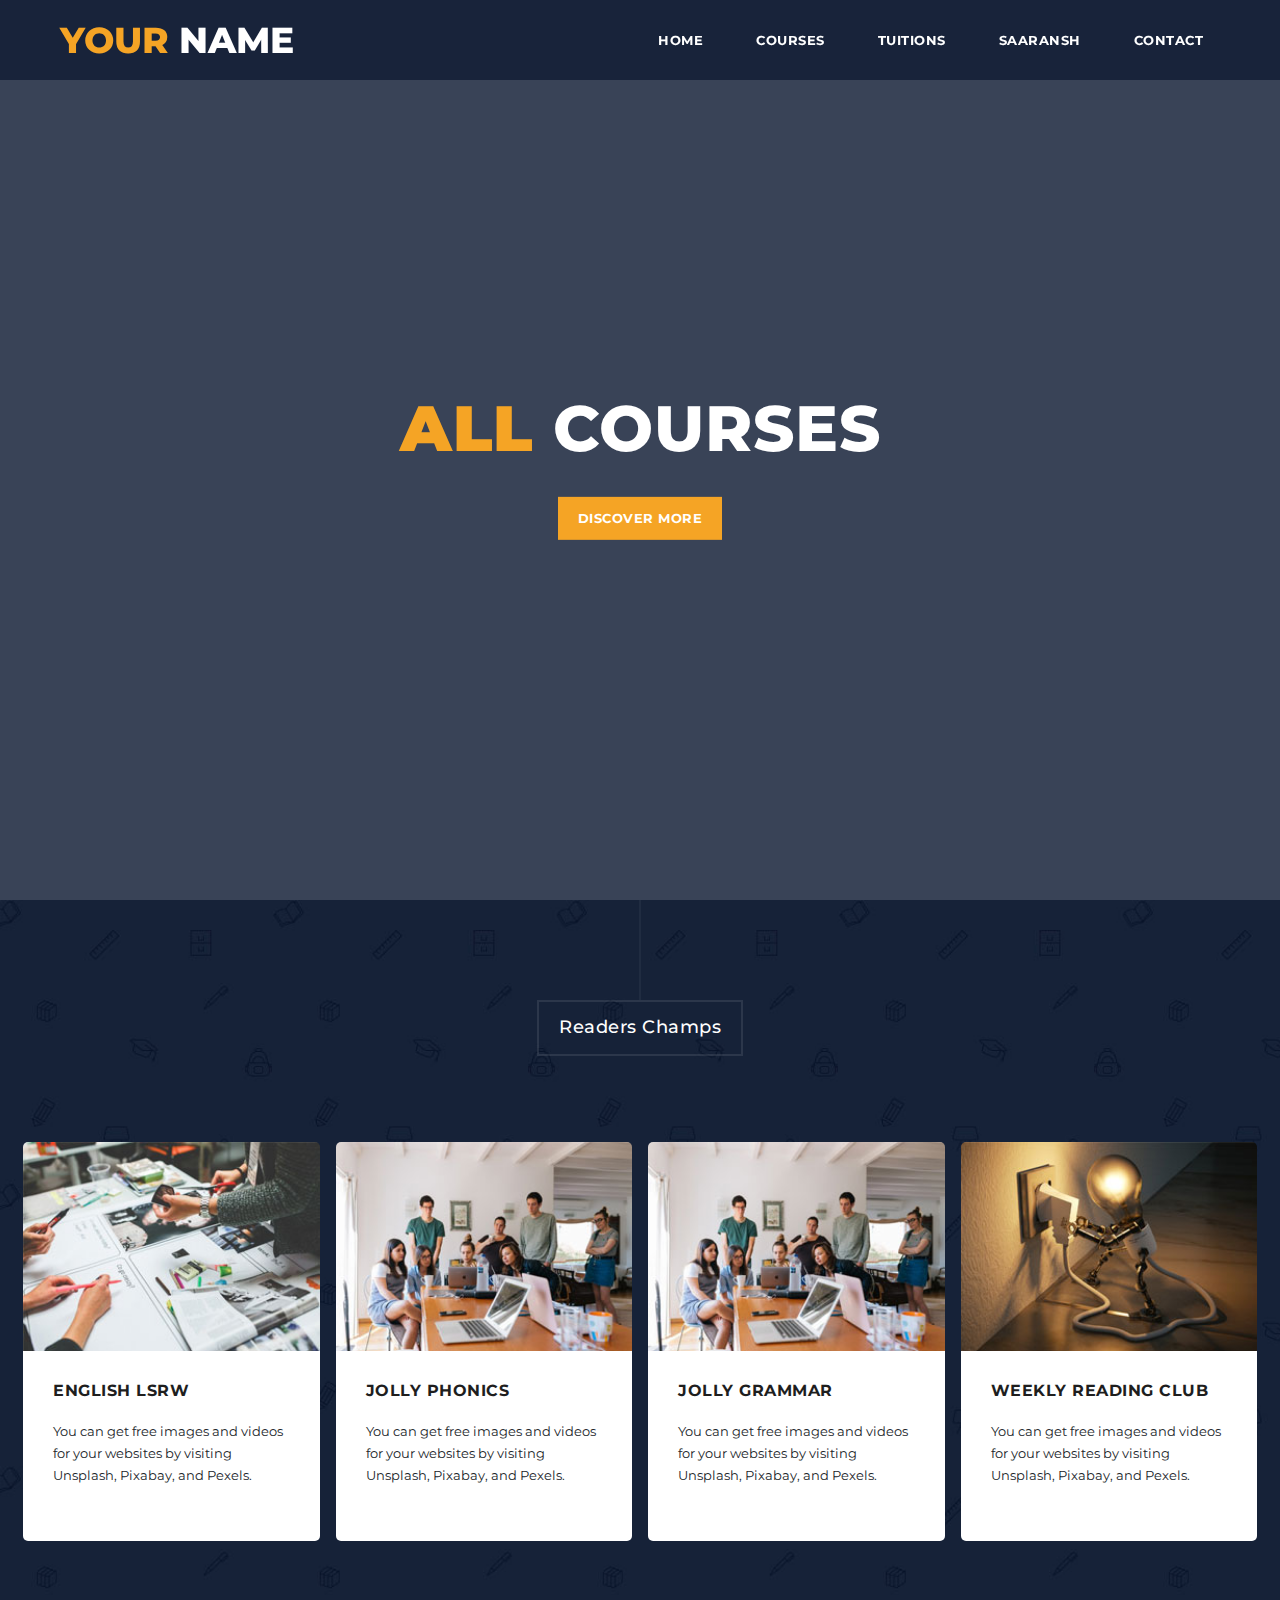
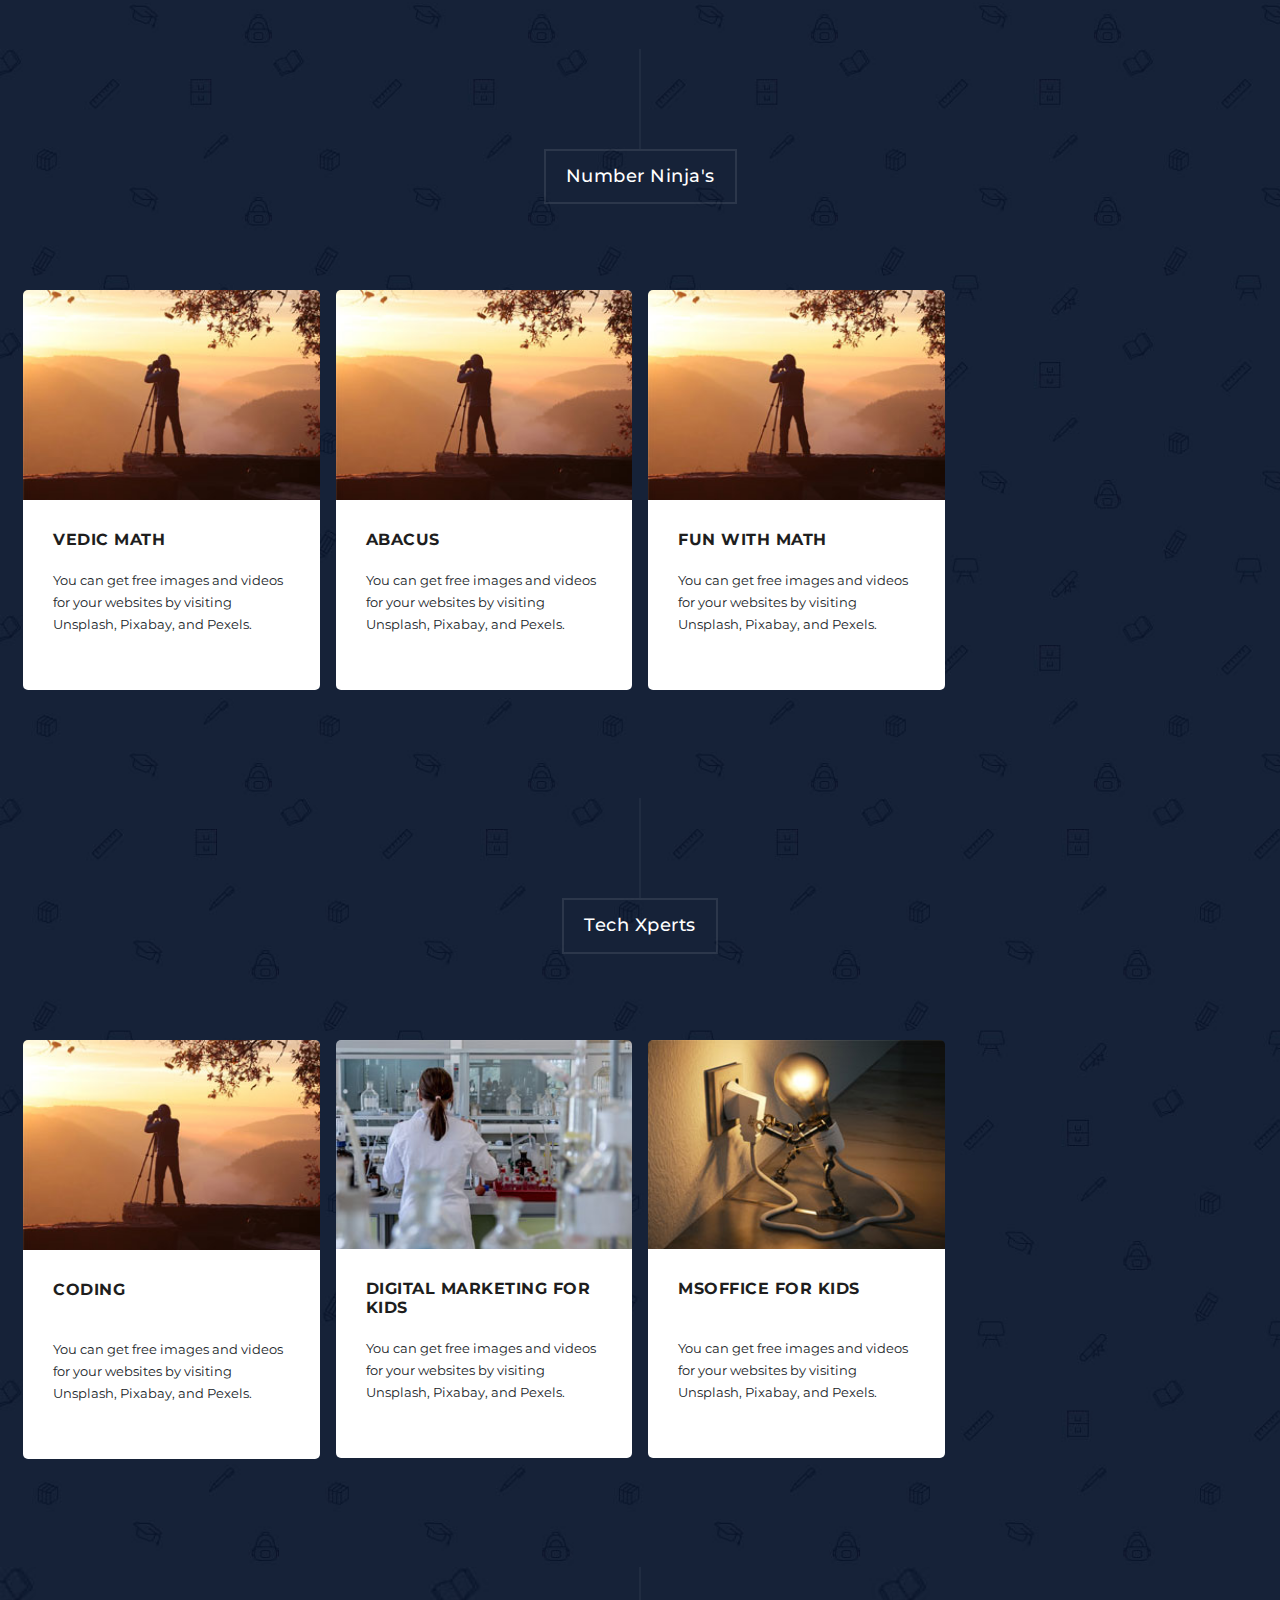
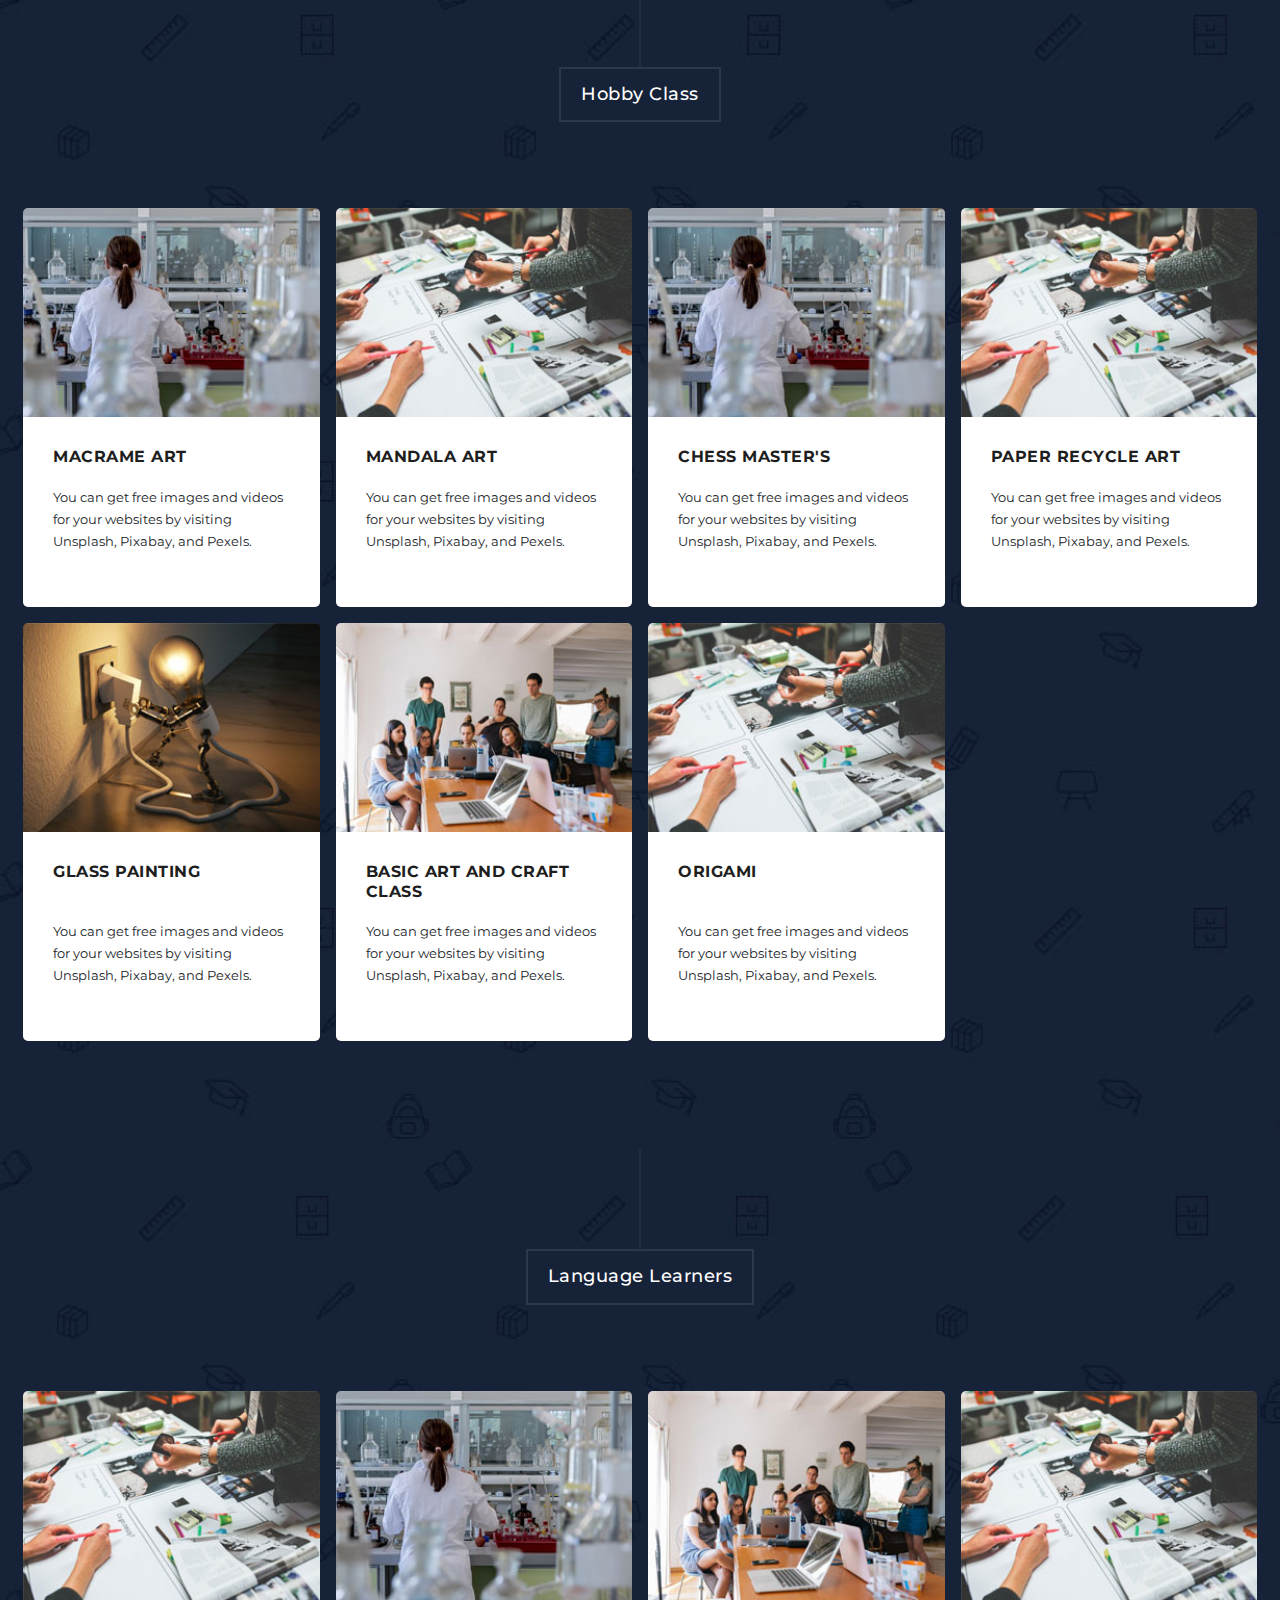
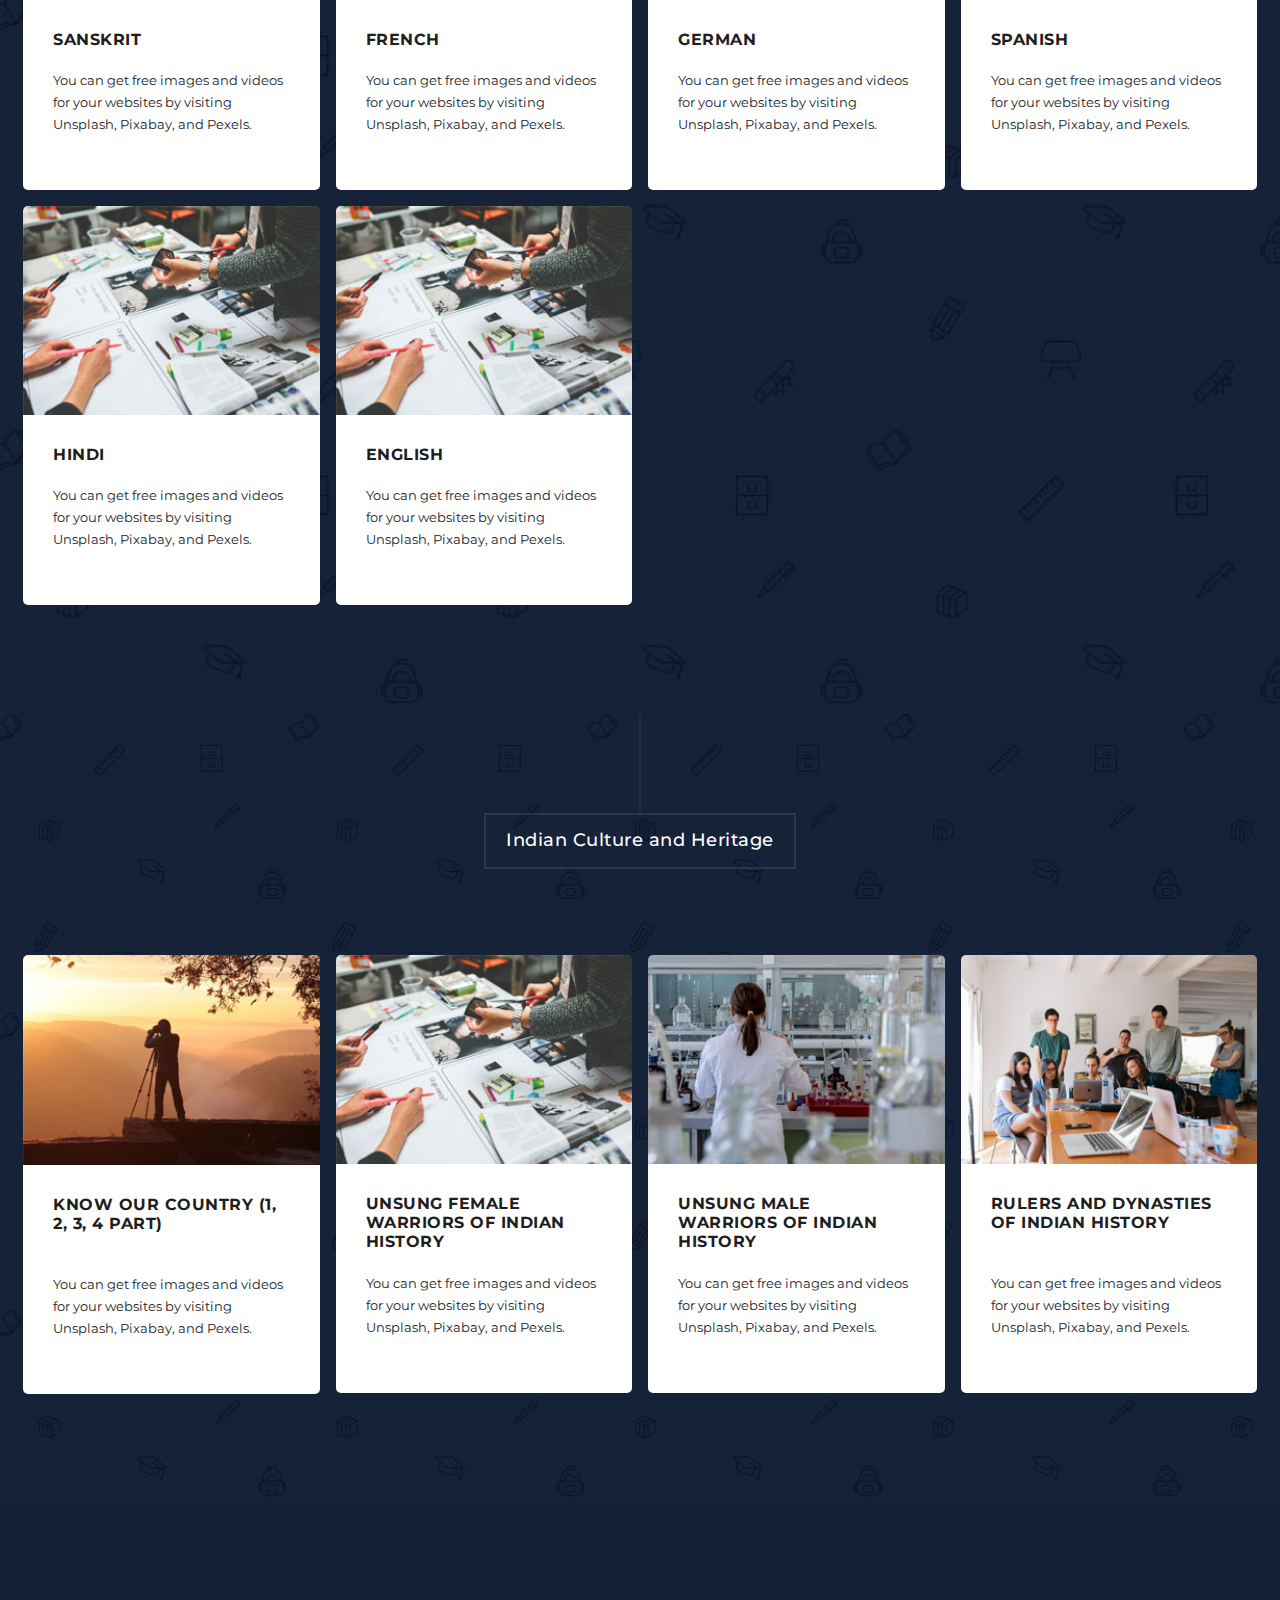
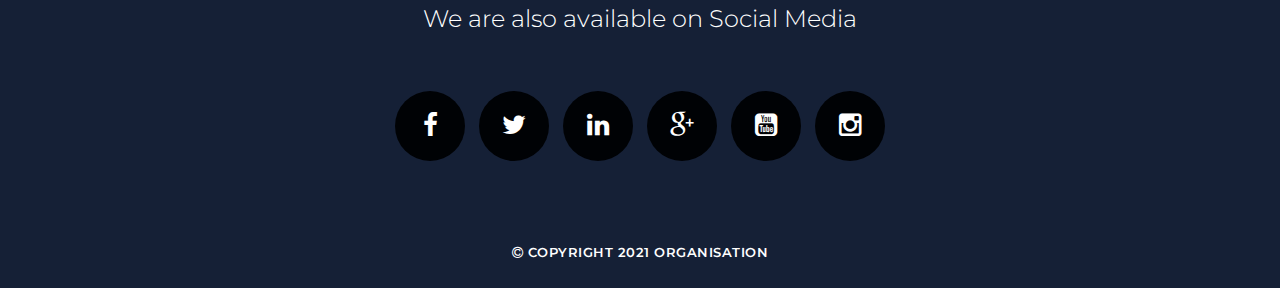
==== commit 03fdca6c: "footer update" ====
--- a/all-cources.html
+++ b/all-cources.html
@@ -160,12 +160,23 @@
   </section>
 
   <footer>
-    <div class="container">
+    <div class="container pt-5">
+      <div class=" footer_top">
+        <h4> We are also available on Social Media </h4>
+        <ul>
+          <li> <a href="http://facebook.com/"> <i class="fa fa-facebook" aria-hidden="true"></i> </a> </li>
+          <li> <a href="http://twitter.com/"> <i class="fa fa-twitter" aria-hidden="true"></i> </a> </li>
+          <li> <a href="http://linkedin.com/"> <i class="fa fa-linkedin" aria-hidden="true"></i> </a> </li>
+          <li> <a href="http://google.com/"> <i class="fa fa-google-plus" aria-hidden="true"></i> </a> </li>
+          <li> <a href="http://youtu.be/"> <i class="fa fa-youtube-square" aria-hidden="true"></i> </a> </li>
+          <li> <a href="https://www.instagram.com"> <i class="fa fa-instagram" aria-hidden="true"></i> </a> </li>
+        </ul>
+
+      </div>
       <div class="row">
         <div class="col-md-12">
           <p>
             <i class="fa fa-copyright"></i> Copyright 2021 Organisation
-
           </p>
         </div>
       </div>
--- a/assets/css/templatemo-grad-school.css
+++ b/assets/css/templatemo-grad-school.css
@@ -1,18 +1,16 @@
-
-
 @import url(fontawesome.css);
 @import url(
-    "<link href="https://fonts.googleapis.com/css?family=Montserrat:100,
-    200,
-    300,
-    400,
-    500,
-    600,
-    700,
-    800,
-    900" rel="stylesheet">"
-  )
-  ; body {
+  "<link href="https://fonts.googleapis.com/css?family=Montserrat:100,
+  200,
+  300,
+  400,
+  500,
+  600,
+  700,
+  800,
+  900" rel="stylesheet">"
+);
+body {
   font-family: "Montserrat", sans-serif;
 }
 
@@ -845,22 +843,26 @@
   font-size: 13px;
 }
 
-section.courses .owl-carousel .owl-nav {
+section.courses .owl-carousel .owl-nav,
+section.feedback .owl-carousel .owl-nav {
   display: none;
 }
 
-section.courses .owl-carousel .owl-dots {
+section.courses .owl-carousel .owl-dots ,
+section.feedback .owl-carousel .owl-dots{
   text-align: center;
 }
 
-section.courses .owl-carousel button.owl-dot {
+section.courses .owl-carousel button.owl-dot,
+section.feedback .owl-carousel .owl-dots {
   width: 10px;
   height: 10px;
   background-color: #fff;
   margin: 50px 10px 0px 10px;
   outline: none;
 }
-section.courses .owl-carousel button.active {
+section.courses .owl-carousel button.active,
+section.feedback .owl-carousel .owl-dots {
   background-color: #f5a425;
 }
 
@@ -1598,3 +1600,116 @@
 .padding-custom-8 {
   padding: 8px !important;
 }
+
+.footer_top {
+  margin: 5px 0;
+  text-align: center;
+}
+
+footer {
+  padding: 50px 0 0;
+}
+.footer_top > h4 {
+  font-weight: 300;
+  color: #fff;
+}
+
+.footer_top > ul {
+  margin: 0;
+  padding: 0;
+}
+.footer_top li {
+  background: hsl(216, 100%, 1%) none repeat scroll 0 0;
+  border-radius: 100%;
+  display: inline-block;
+  font-size: 26px;
+  margin: 50px 5px;
+  width: 70px;
+  height: 70px;
+  line-height: 68px;
+  text-align: center;
+}
+
+.footer_top li:hover {
+  background: #ffa200 none repeat scroll 0 0;
+}
+
+.footer_top a {
+  color: hsl(0, 0%, 100%);
+  display: block;
+}
+
+.profile-card-4 {
+  max-width: 300px;
+  background-color: #fff;
+  border-radius: 5px;
+  box-shadow: 0px 0px 25px rgba(0, 0, 0, 0.1);
+  overflow: hidden;
+  position: relative;
+  margin: 10px auto;
+  cursor: pointer;
+}
+
+.profile-card-4 img {
+  transition: all 0.25s linear;
+}
+
+.profile-card-4 .profile-content {
+  position: relative;
+  padding: 15px;
+  background-color: #fff;
+}
+
+.profile-card-4 .profile-name {
+  font-weight: bold;
+  position: absolute;
+  left: 0px;
+  right: 0px;
+  top: -70px;
+  color: #fff;
+  font-size: 17px;
+}
+
+.profile-card-4 .profile-name p {
+  font-weight: 600;
+  font-size: 13px;
+  letter-spacing: 1.5px;
+}
+
+.profile-card-4 .profile-description {
+  color: #777;
+  font-size: 12px;
+  padding: 10px;
+}
+
+.profile-card-4 .profile-overview {
+  padding: 15px 0px;
+}
+
+.profile-card-4 .profile-overview p {
+  font-size: 10px;
+  font-weight: 600;
+  color: #777;
+}
+
+.profile-card-4 .profile-overview h4 {
+  color: #273751;
+  font-weight: bold;
+}
+
+.profile-card-4 .profile-content::before {
+  content: "";
+  position: absolute;
+  height: 20px;
+  top: -10px;
+  left: 0px;
+  right: 0px;
+  background-color: #fff;
+  z-index: 0;
+  transform: skewY(3deg);
+}
+
+.profile-card-4:hover img {
+  transform: rotate(5deg) scale(1.1, 1.1);
+  filter: brightness(110%);
+}
